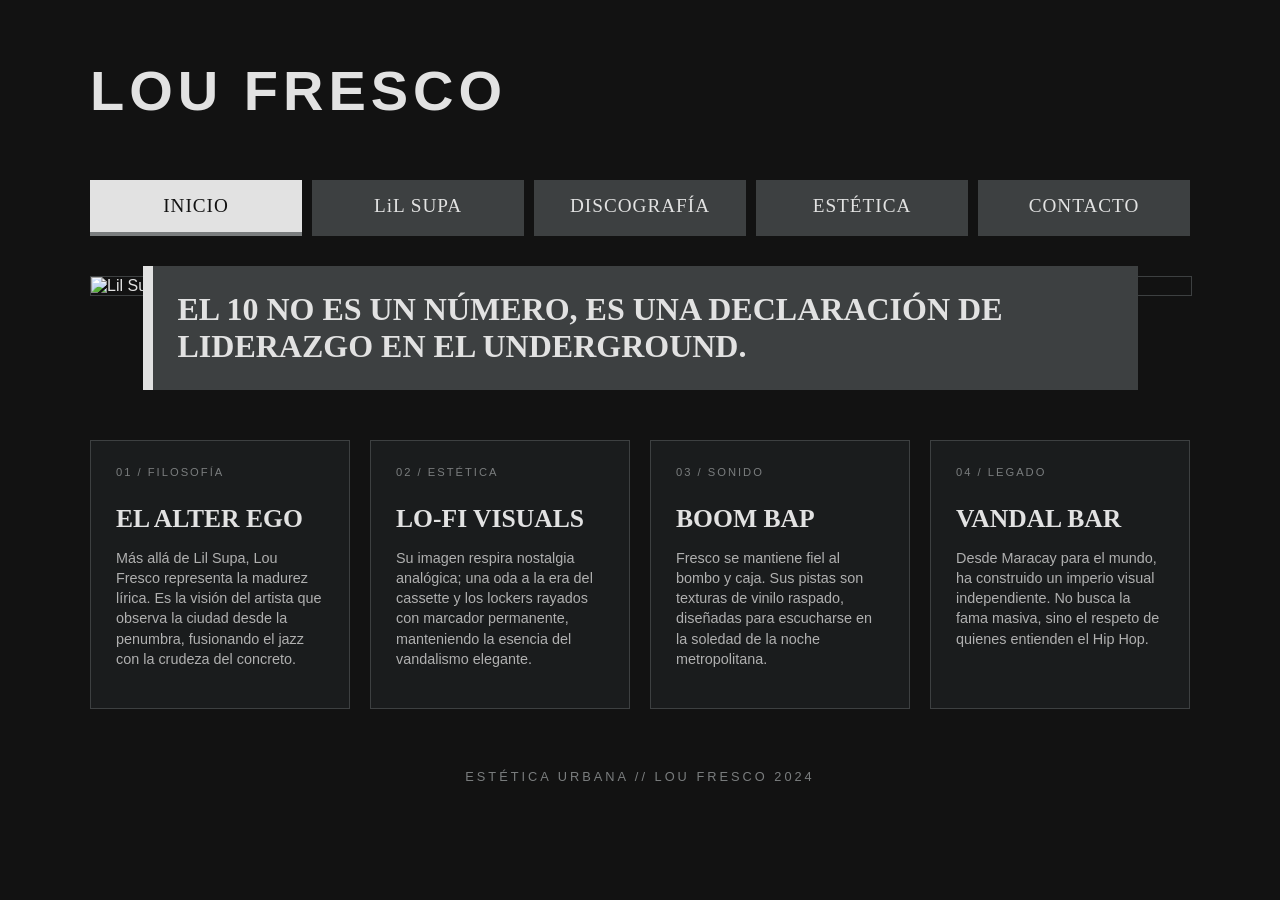
==== fresco.html @ 8885ba23 "Refactor styles and structure for improved layout and design consistency across the blog" ====
<!DOCTYPE html>
<html lang="es">
<head>
    <meta charset="UTF-8">
    <meta name="viewport" content="width=device-width, initial-scale=1.0">
    <title>Lou Fresco | Underworld Navigation</title>
    <link rel="stylesheet" href="fresco.css">
   
</head>
<body>

    <main class="container">
        <!-- CABECERA: TÍTULO Y BUSCADOR -->
        <header class="main-header">
            <div class="title-area">
                <h1>LOU FRESCO</h1>
           
        </header>

        <!-- LAS VENTANAS (NAVEGACIÓN) -->
        <nav class="windows-nav">
            <a href="index.html" class="window active">INICIO</a>
            <a href="lil_supa.html" class="window">LiL SUPA</a>
            <a href="discografia.html" class="window">DISCOGRAFÍA</a>
            <a href="estetica.html" class="window">ESTÉTICA</a>
            <a href="contacto.html" class="window">CONTACTO</a>
        </nav>

        <!-- SECCIÓN HERO: FOTO Y AFIRMACIÓN -->
        <section class="hero">
            <div class="main-photo">
                <img src="https://i.pinimg.com/1200x/5f/cf/54/5fcf54806fd6be7fd3063ed092333294.jpg" alt="Lil Supa Locker">
            </div>
            <div class="statement-box">
                <h2>EL 10 NO ES UN NÚMERO, ES UNA DECLARACIÓN DE LIDERAZGO EN EL UNDERGROUND.</h2>
            </div>
        </section>

        <!-- CUADRÍCULA INFORMATIVA REDACTADA -->
        <section class="info-grid">
            <article class="info-card">
                <span class="tag">01 / FILOSOFÍA</span>
                <h3>EL ALTER EGO</h3>
                <p>Más allá de Lil Supa, Lou Fresco representa la madurez lírica. Es la visión del artista que observa la ciudad desde la penumbra, fusionando el jazz con la crudeza del concreto.</p>
            </article>

            <article class="info-card">
                <span class="tag">02 / ESTÉTICA</span>
                <h3>LO-FI VISUALS</h3>
                <p>Su imagen respira nostalgia analógica; una oda a la era del cassette y los lockers rayados con marcador permanente, manteniendo la esencia del vandalismo elegante.</p>
            </article>

            <article class="info-card">
                <span class="tag">03 / SONIDO</span>
                <h3>BOOM BAP</h3>
                <p>Fresco se mantiene fiel al bombo y caja. Sus pistas son texturas de vinilo raspado, diseñadas para escucharse en la soledad de la noche metropolitana.</p>
            </article>

            <article class="info-card">
                <span class="tag">04 / LEGADO</span>
                <h3>VANDAL BAR</h3>
                <p>Desde Maracay para el mundo, ha construido un imperio visual independiente. No busca la fama masiva, sino el respeto de quienes entienden el Hip Hop.</p>
            </article>
        </section>

        <footer class="industrial-footer">
            <p>ESTÉTICA URBANA // LOU FRESCO 2024</p>
        </footer>
    </main>

</body>
</html>
---- fresco.css ----
:root {
    --bg-dark: #121212;
    --locker-gray: #3d4041;
    --text-white: #e2e2e2;
    --accent-gray: #7a7d7e;
}

body {
    background-color: var(--bg-dark);
    color: var(--text-white);
    font-family: 'Inter', sans-serif;
    margin: 0; padding: 20px;
}

.container { max-width: 1100px; margin: 0 auto; }

/* ESTILO DE CABECERA Y BUSCADOR */
.main-header {
    display: flex;
    justify-content: space-between;
    align-items: center;
    margin-bottom: 20px;
}

h1 { font-family: 'Big Shoulders Display', sans-serif; font-size: 3.5rem; letter-spacing: 5px; }

.search-area input {
    background: transparent;
    border: 1px solid var(--locker-gray);
    color: white;
    padding: 10px;
    font-family: 'Big Shoulders Display';
    letter-spacing: 2px;
}

/* LAS VENTANAS DE NAVEGACIÓN (Basado en tu imagen) */
.windows-nav {
    display: flex;
    gap: 10px;
    margin-bottom: 40px;
}

.window {
    flex: 1;
    background-color: var(--locker-gray);
    color: var(--text-white);
    text-decoration: none;
    text-align: center;
    padding: 15px 5px;
    font-family: 'Big Shoulders Display';
    font-size: 1.2rem;
    letter-spacing: 1px;
    transition: 0.3s;
    border-bottom: 4px solid transparent;
}

.window:hover, .window.active {
    background-color: var(--text-white);
    color: var(--bg-dark);
    border-bottom: 4px solid var(--accent-gray);
}

/* FOTO Y AFIRMACIÓN */
.main-photo { width: 100%; max-height: 450px; overflow: hidden; border: 1px solid var(--locker-gray); }
.main-photo img { width: 100%; height: 100%; object-fit: cover; }

.statement-box {
    background-color: var(--locker-gray);
    padding: 25px;
    width: 85%;
    margin: -30px auto 50px;
    position: relative;
    border-left: 10px solid var(--text-white);
}

.statement-box h2 { font-family: 'Big Shoulders Display'; font-size: 2rem; margin: 0; }

/* CUADRÍCULA */
.info-grid { display: grid; grid-template-columns: repeat(auto-fit, minmax(240px, 1fr)); gap: 20px; }
.info-card { background-color: #1a1c1d; padding: 25px; border: 1px solid var(--locker-gray); }
.tag { font-size: 0.7rem; color: var(--accent-gray); letter-spacing: 2px; display: block; margin-bottom: 10px; }
.info-card h3 { font-family: 'Big Shoulders Display'; font-size: 1.6rem; margin-bottom: 10px; }
.info-card p { font-size: 0.9rem; color: #b0b0b0; line-height: 1.4; }

.industrial-footer { margin-top: 60px; text-align: center; color: var(--accent-gray); letter-spacing: 3px; font-size: 0.8rem; }
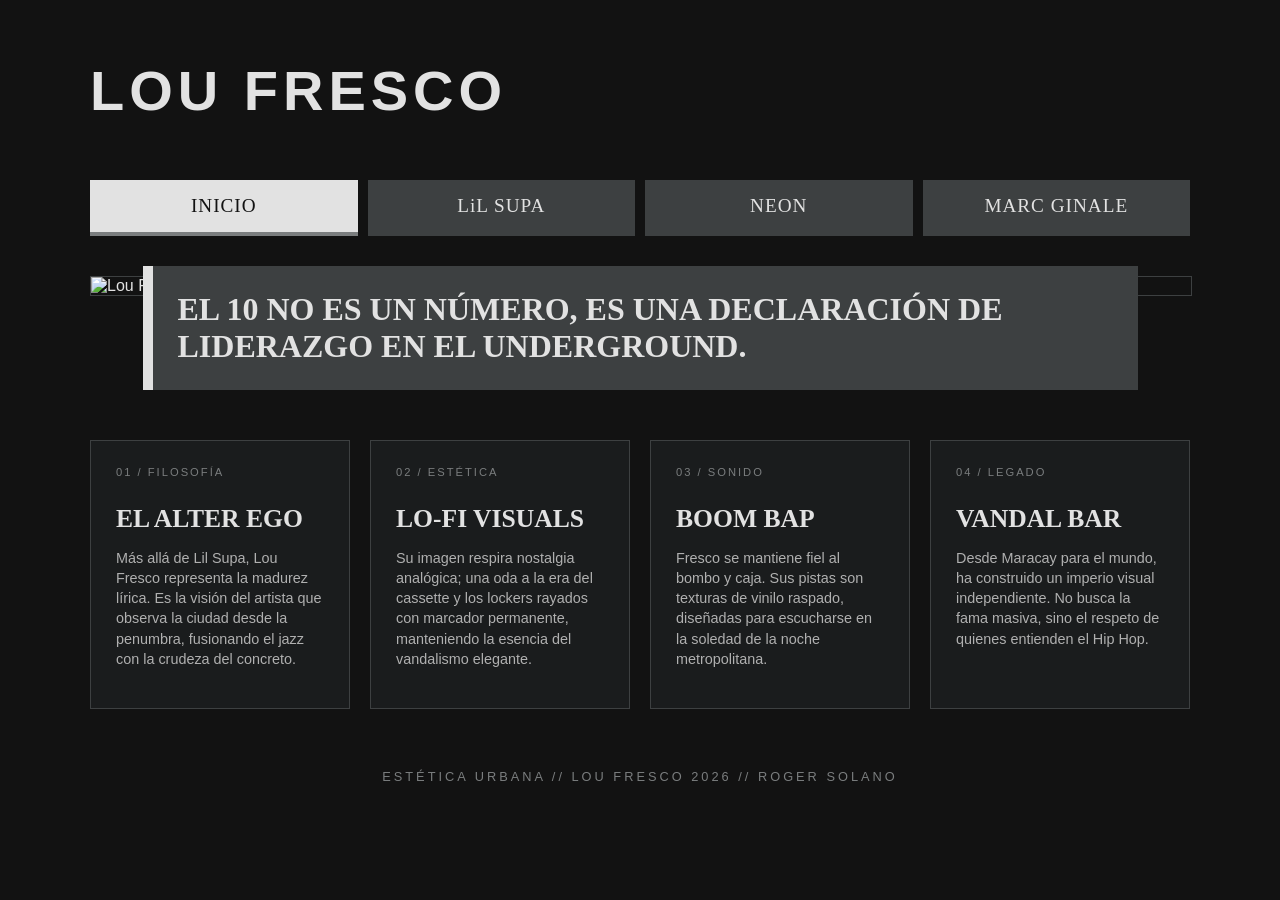
==== commit eb0ded26: "cambie los nombres de los href y quite el buscador de luo fresco" ====
--- a/fresco.html
+++ b/fresco.html
@@ -21,15 +21,15 @@
         <nav class="windows-nav">
             <a href="index.html" class="window active">INICIO</a>
             <a href="lil_supa.html" class="window">LiL SUPA</a>
-            <a href="discografia.html" class="window">DISCOGRAFÍA</a>
-            <a href="estetica.html" class="window">ESTÉTICA</a>
-            <a href="contacto.html" class="window">CONTACTO</a>
+            <a href="discografia.html" class="window">NEON</a>
+            <a href="estetica.html" class="window">MARC GINALE</a>
+           
         </nav>
 
         <!-- SECCIÓN HERO: FOTO Y AFIRMACIÓN -->
         <section class="hero">
             <div class="main-photo">
-                <img src="https://i.pinimg.com/1200x/5f/cf/54/5fcf54806fd6be7fd3063ed092333294.jpg" alt="Lil Supa Locker">
+                <img src="https://i.pinimg.com/1200x/5f/cf/54/5fcf54806fd6be7fd3063ed092333294.jpg" alt="Lou Fresco Locker">
             </div>
             <div class="statement-box">
                 <h2>EL 10 NO ES UN NÚMERO, ES UNA DECLARACIÓN DE LIDERAZGO EN EL UNDERGROUND.</h2>
@@ -64,7 +64,7 @@
         </section>
 
         <footer class="industrial-footer">
-            <p>ESTÉTICA URBANA // LOU FRESCO 2024</p>
+            <p>ESTÉTICA URBANA // LOU FRESCO 2026 // ROGER SOLANO</p>
         </footer>
     </main>
 
--- a/fresco.css
+++ b/fresco.css
@@ -84,3 +84,71 @@
 
 .industrial-footer { margin-top: 60px; text-align: center; color: var(--accent-gray); letter-spacing: 3px; font-size: 0.8rem; }
 
+/* RESPONSIVE: Tablets y Smartphones */
+@media (max-width: 768px) {
+    body {
+        padding: 10px;
+    }
+
+    /* Cabecera: Apilamos el título y el buscador */
+    .main-header {
+        flex-direction: column;
+        gap: 15px;
+        text-align: center;
+        margin-bottom: 30px;
+    }
+
+    h1 {
+        font-size: 2.2rem; /* Reducimos el tamaño para que no desborde */
+        letter-spacing: 3px;
+    }
+
+
+    /* Navegación: De una fila a una cuadrícula de 2x2 */
+    .windows-nav {
+        display: grid;
+        grid-template-columns: 1fr 1fr;
+        gap: 8px;
+    }
+
+    .window {
+        font-size: 1rem;
+        padding: 20px 5px; /* Más espacio para pulsar con el dedo */
+    }
+
+    /* Ajuste de la caja de afirmación (Statement Box) */
+    .statement-box {
+        width: 95%; /* Más ancha en móvil */
+        margin: -20px auto 40px; /* Menos solapamiento con la foto */
+        padding: 20px;
+        border-left-width: 6px; /* Borde un poco más fino */
+    }
+
+    .statement-box h2 {
+        font-size: 1.5rem;
+    }
+
+    /* Ajuste de las tarjetas inferiores */
+    .info-card {
+        padding: 20px;
+    }
+
+    .info-card h3 {
+        font-size: 1.4rem;
+    }
+}
+
+/* Ajuste extra para móviles muy pequeños (iPhone SE / Mini) */
+@media (max-width: 480px) {
+    h1 {
+        font-size: 1.8rem;
+    }
+
+    .windows-nav {
+        grid-template-columns: 1fr; /* Una ventana por fila */
+    }
+
+    .main-photo {
+        max-height: 300px; /* Acortamos la foto para no hacer tanto scroll */
+    }
+}
